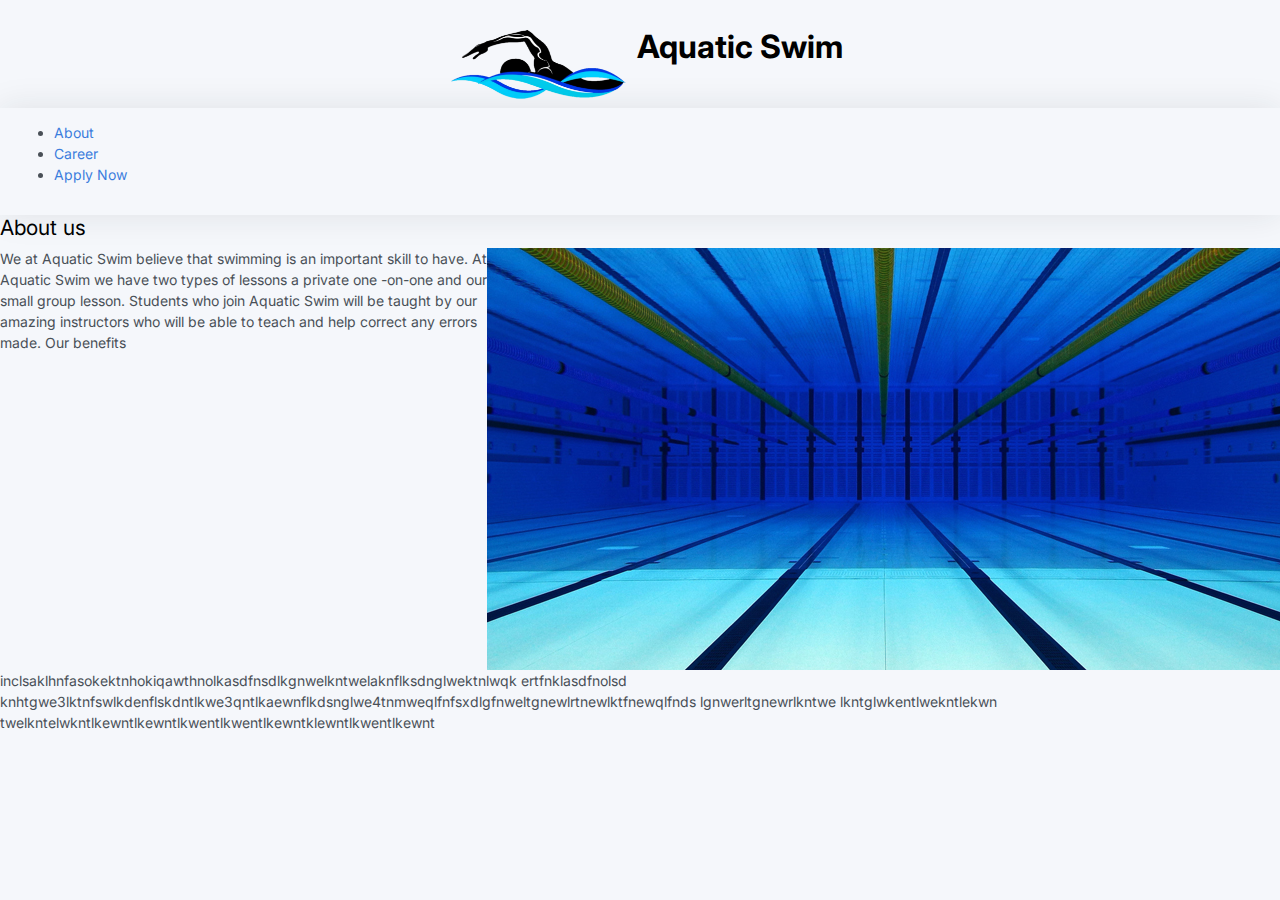
==== Programming/index.html @ 3729625d "Add files via upload" ====
<!DOCTYPE html>
<html>

<head>
	<meta charset="utf-8">
	<meta http-equiv="X-UA-Compatible" content="IE=edge">
	<meta name="viewport" content="width=device-width, initial-scale=1, shrink-to-fit=no">
	<meta name="description" content="Responsive Admin &amp; Dashboard Template based on Bootstrap 5">
	<meta name="author" content="AdminKit">
	<meta name="keywords" content="adminkit, bootstrap, bootstrap 5, admin, dashboard, template, responsive, css, sass, html, theme, front-end, ui kit, web">

	<link rel="preconnect" href="https://fonts.gstatic.com">
	<link rel="shortcut icon" href="img/icons/icon-48x48.png">

	<link rel="canonical" href="https://demo-basic.adminkit.io/ui-buttons.html">

	<title>Aquatic Swim</title>

	<link href="css/app.css" rel="stylesheet">
	<link href="https://fonts.googleapis.com/css2?family=Inter:wght@300;400;600&amp;display=swap" rel="stylesheet">
</head>
<body>
  
    <style>
        h1{
            text-align: center;
            font-weight: bolder;
            font-size: xx-large;
        }
    </style>

        <h1><img src="img/swimmer.png" alt="swimmer" width="200" height="100" title="swimmer">Aquatic Swim</h1>
      
        <div class="navbar">
            <ul>
                <li><a href="About.html">About</a></li>
                <li><a href="Career.html">Career</a></li>
                <li><a href="Apply now.html">Apply Now</a></li>
            </ul>

    


        </div>

            <style type="text/css">

                    .img_deg{
                        float: right;
                        
                    }

            </style>

            

        <main>

           



            
            <h3><span class="underline">About us</span></h3>
            <img class="img_deg" src="img/under water.jpg">
            <p>We at Aquatic Swim believe that swimming is an important skill to have. At Aquatic Swim we have two types of lessons a private one
                -on-one and our small group lesson. Students who join Aquatic Swim will be taught by our amazing instructors who will be able to teach 
                and help correct any errors made. Our benefits inclsaklhnfasokektnhokiqawthnolkasdfnsdlkgnwelkntwelaknflksdnglwektnlwqk
                ertfnklasdfnolsd
                knhtgwe3lktnfswlkdenflskdntlkwe3qntlkaewnflkdsnglwe4tnmweqlfnfsxdlgfnweltgnewlrtnewlktfnewqlfnds
                lgnwerltgnewrlkntwe
                lkntglwkentlwekntlekwn
                twelkntelwkntlkewntlkewntlkwentlkwentlkewntklewntlkwentlkewnt
            </p>
        </main>
</html>
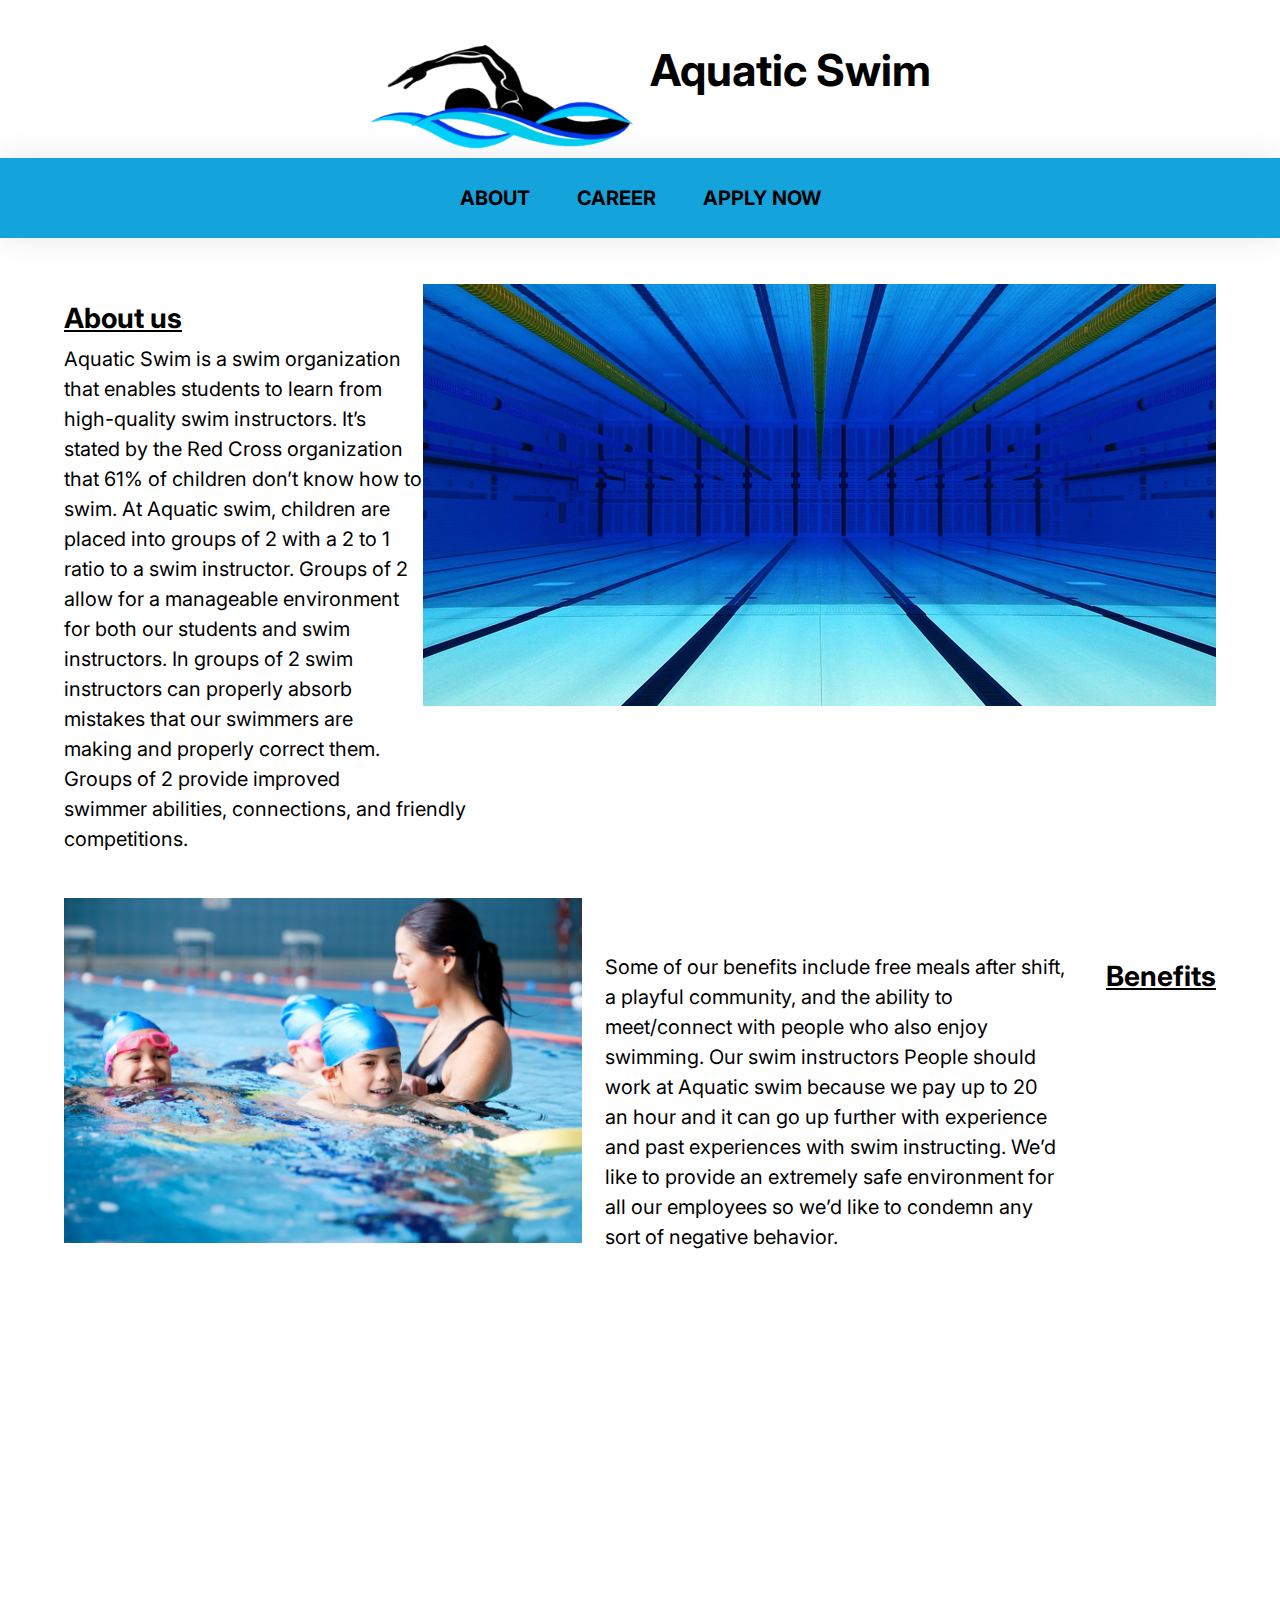
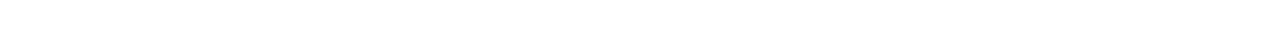
==== commit 0233e8a6: "Add files via upload" ====
--- a/Programming/index.html
+++ b/Programming/index.html
@@ -1,55 +1,61 @@
+
+
+
+
+
+
+
 <!DOCTYPE html>
 <html>
+    <head>
+        <meta charset="utf-8">
+        <meta name="viewport" content="width=device-width">
+        <title>Aquatic Swim</title>
+        <link href="style.css" rel="stylesheet" type="text/css" />
+        <meta name="viewport" content="width=device-width, initial-scale=1, shrink-to-fit=no">
+        <link href="css/app.css" rel="stylesheet">
+	<link href="https://fonts.googleapis.com/css2?family=Inter:wght@300;400;600&amp;display=swap" rel="stylesheet">
+      </head>
 
-<head>
-	<meta charset="utf-8">
-	<meta http-equiv="X-UA-Compatible" content="IE=edge">
-	<meta name="viewport" content="width=device-width, initial-scale=1, shrink-to-fit=no">
-	<meta name="description" content="Responsive Admin &amp; Dashboard Template based on Bootstrap 5">
-	<meta name="author" content="AdminKit">
-	<meta name="keywords" content="adminkit, bootstrap, bootstrap 5, admin, dashboard, template, responsive, css, sass, html, theme, front-end, ui kit, web">
+<body id="bg">
+    
+   
+ 
 
-	<link rel="preconnect" href="https://fonts.gstatic.com">
-	<link rel="shortcut icon" href="img/icons/icon-48x48.png">
-
-	<link rel="canonical" href="https://demo-basic.adminkit.io/ui-buttons.html">
-
-	<title>Aquatic Swim</title>
-
-	<link href="css/app.css" rel="stylesheet">
-	<link href="https://fonts.googleapis.com/css2?family=Inter:wght@300;400;600&amp;display=swap" rel="stylesheet">
-</head>
-<body>
-  
-    <style>
-        h1{
-            text-align: center;
-            font-weight: bolder;
-            font-size: xx-large;
-        }
-    </style>
-
-        <h1><img src="img/swimmer.png" alt="swimmer" width="200" height="100" title="swimmer">Aquatic Swim</h1>
+    <h1><img src="img/swimmer.png" alt="Heading" width="300px" height="150px" title="Heading">Aquatic Swim</h1>
       
-        <div class="navbar">
+        
+            <div class="navbar">
             <ul>
+             
                 <li><a href="About.html">About</a></li>
                 <li><a href="Career.html">Career</a></li>
                 <li><a href="Apply now.html">Apply Now</a></li>
-            </ul>
-
-    
+            
+                </ul>
+            
+                
 
 
         </div>
-
+   
             <style type="text/css">
 
                     .img_deg{
                         float: right;
+                        position: relative; bottom: 40px;
                         
                     }
-
+                    .img_reg{
+                        position: relative; bottom: 400px;
+                        
+                    }
+                    .p1{
+                        position: relative; left: 47%;
+                        font-size: 20px;
+                       margin-top: 8.5%;
+                    }
+                    
             </style>
 
             
@@ -61,16 +67,21 @@
 
 
             
-            <h3><span class="underline">About us</span></h3>
-            <img class="img_deg" src="img/under water.jpg">
-            <p>We at Aquatic Swim believe that swimming is an important skill to have. At Aquatic Swim we have two types of lessons a private one
-                -on-one and our small group lesson. Students who join Aquatic Swim will be taught by our amazing instructors who will be able to teach 
-                and help correct any errors made. Our benefits inclsaklhnfasokektnhokiqawthnolkasdfnsdlkgnwelkntwelaknflksdnglwektnlwqk
-                ertfnklasdfnolsd
-                knhtgwe3lktnfswlkdenflskdntlkwe3qntlkaewnflkdsnglwe4tnmweqlfnfsxdlgfnweltgnewlrtnewlktfnewqlfnds
-                lgnwerltgnewrlkntwe
-                lkntglwkentlwekntlekwn
-                twelkntelwkntlkewntlkewntlkwentlkwentlkewntklewntlkwentlkewnt
+            <h3 id="lg"><span class="underline">About us</span></h3>
+            <h4 id="deg"><img class="img_deg" src="img/under water.jpg" ></h4>
+            <p>Aquatic Swim is a swim organization that enables students to learn from high-quality swim instructors. It’s stated by the Red Cross organization that 61% of children don’t know how to swim. 
+                At Aquatic swim, children are placed into groups of 2 with a 2 to 1 ratio to a swim instructor. Groups of 2 allow for a manageable environment for both our students and swim instructors. 
+                In groups of 2 swim instructors can properly absorb mistakes that our swimmers are making and properly correct them. Groups of 2 provide improved swimmer abilities, connections, and friendly competitions. 
             </p>
+            <h6 id="hd"><span class="underline">Benefits</span></h6>
+            <p class="p1">Some of our benefits include free meals after shift, a playful community, and the ability to meet/connect with people who also enjoy swimming. Our swim instructors People should work at Aquatic swim because we pay up to 20 an hour and it can go up further with experience and past experiences with swim instructing.
+                 We’d like to provide an extremely safe environment for all our employees so we’d like to condemn any sort of negative behavior. 
+            </p>
+            
+            <h5 id="reg"><img class="img_reg" src="img/kid.jpg" >
+
+                
+            </h5>
+            
         </main>
-</html>+</html>
--- a/Programming/style.css
+++ b/Programming/style.css
@@ -0,0 +1,140 @@
+
+#bg{
+    background-color: white;
+}
+
+body{
+    margin: 0px;
+    padding: 0;
+    background-color: #1e1e1e;
+      
+}
+main{
+    margin: 5%;
+}
+h1{
+    text-align: center;
+    margin-left: 0%;
+    font-size: 50px;
+  font-weight: bolder;
+     
+      
+}
+.navbar ul{
+    list-style-type: none;
+    background-color: hsl(197, 83%, 47%);
+    padding: 0px;
+    margin: 0px;
+    overflow: hidden;
+    text-align: center;
+    font-size: 25px;
+    text-transform: uppercase;
+}
+.navbar a{
+    color: black;
+    text-decoration: none;
+    padding: 25px 20px;
+    display: block;
+    text-align: center;
+    font-weight:bold;
+    text-align: center;
+}
+.navbar a:hover{
+    background-color: hsl(197, 82%, 35%);
+}
+.navbar li{
+    display: inline-block;
+    font-size: 20px;
+}
+
+p {
+    font-size: 20px;
+    margin-left: 0;
+    margin-right: 60%;
+  }
+  
+#lg{
+    font-size: 200%;
+    font-weight: bold;
+    margin-left: 0%;
+    .underline {
+        text-decoration: underline;
+      }
+      
+}
+.img_reg{
+    margin-bottom: 0%;
+    width: 45%;
+    height: 40%;
+    
+
+}
+#hd{
+    float: right;
+    font-size: 200%;
+    .underline {
+        text-decoration: underline;
+      }
+    position: relative; top: 90px;
+
+}
+.img_feg{
+    width: 45%;
+    height: 40%;
+
+}
+.img_heg{
+    
+    width: 45%;
+    height: 40%;
+    
+
+}
+/* /* #ph{
+    position: relative; right: 800px;
+    float: right;
+    font-size: 200%;
+    font-weight: bold;
+    .underline {
+        text-decoration: underline;
+    } */
+    
+ 
+#fill{
+    font-size: 150%;
+    font-weight: bold;
+   text-align: center;
+}
+#move{
+    position: relative; left: 570px;
+    position: relative; top: 50px;
+
+}
+.img_meg{
+    float: right;
+    width: 45%;
+    height: 400px;
+    position: relative; bottom: 50px;
+}
+.img_teg{
+    
+    width: 40%;
+    height: 40%;
+}
+#reg{
+    position: relative; top: 30px;
+}
+#deg{
+    position: relative; bottom: 20px;
+}
+#ph{
+    font-size: 200%;
+    font-weight: bold;
+    margin-left: 0%;
+    .underline {
+        text-decoration: underline;
+      }
+    }
+#feg{
+    position: relative; top: 150px;
+}
